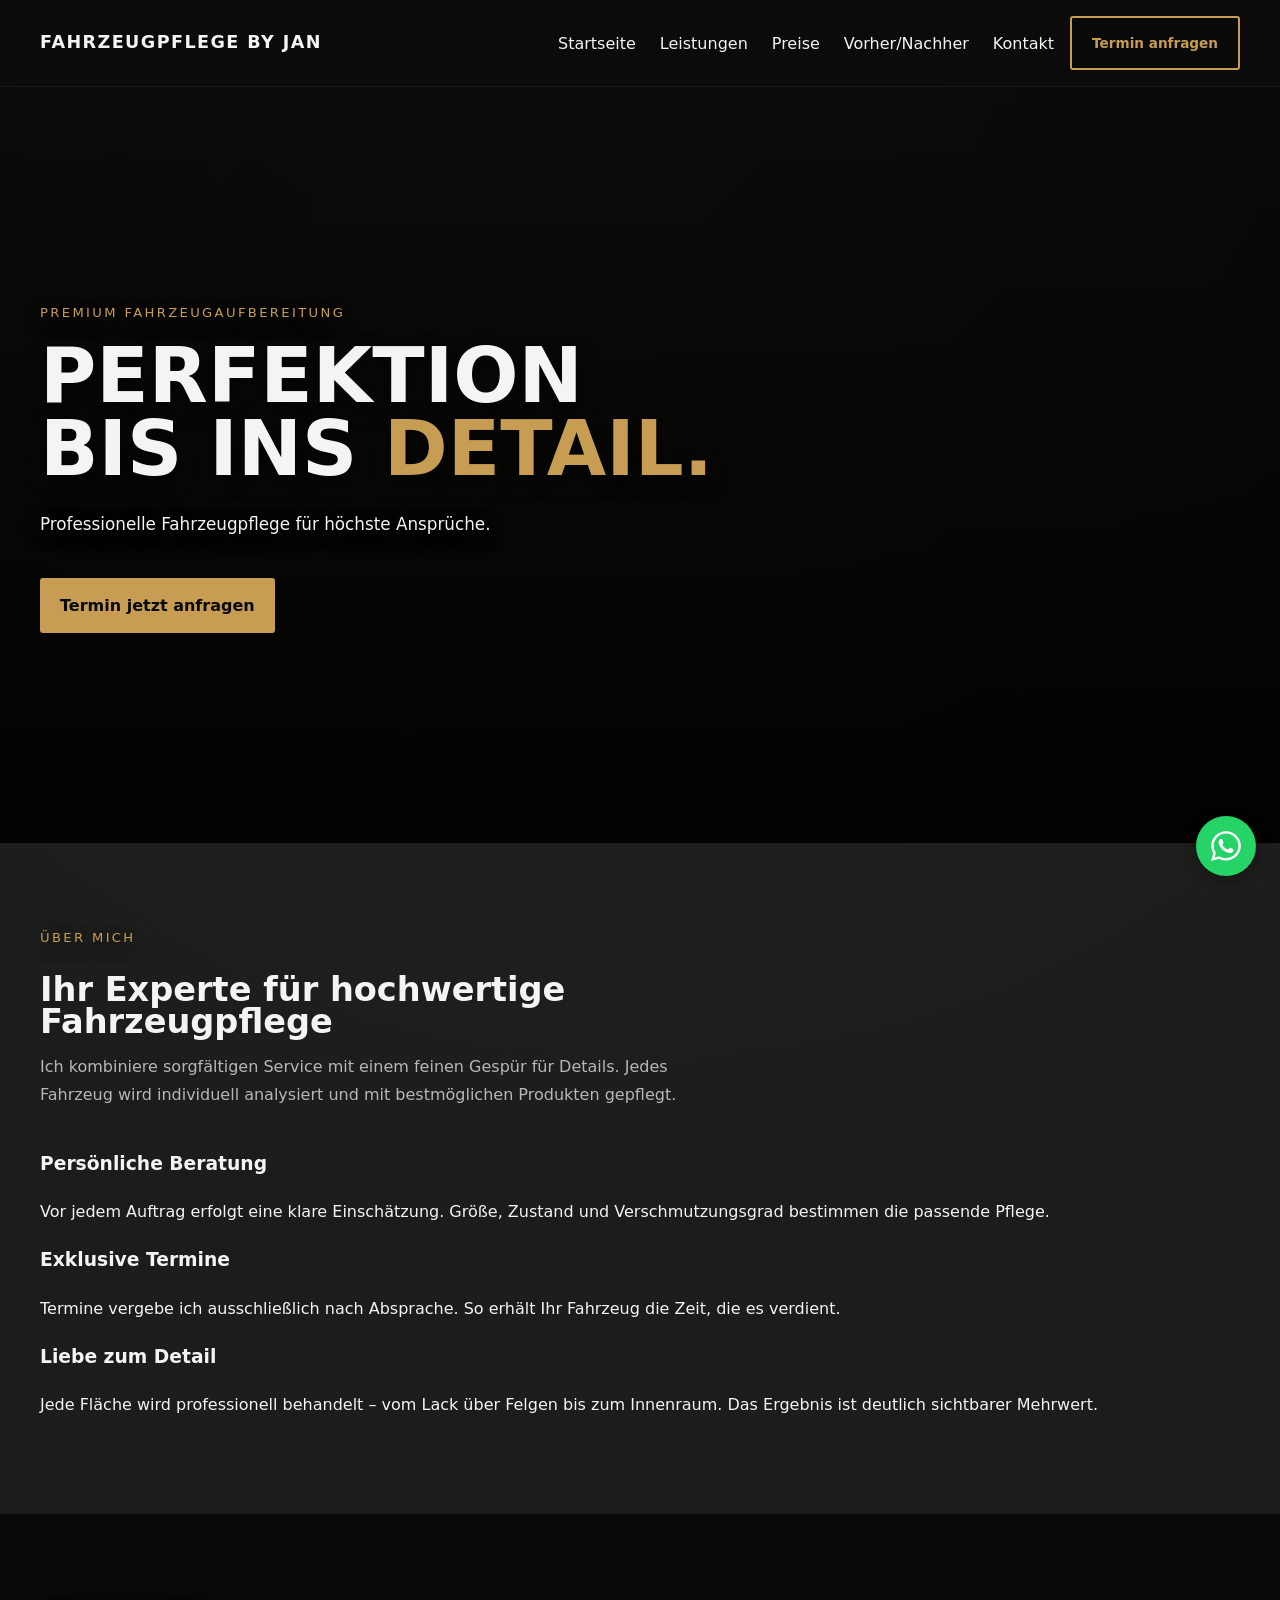
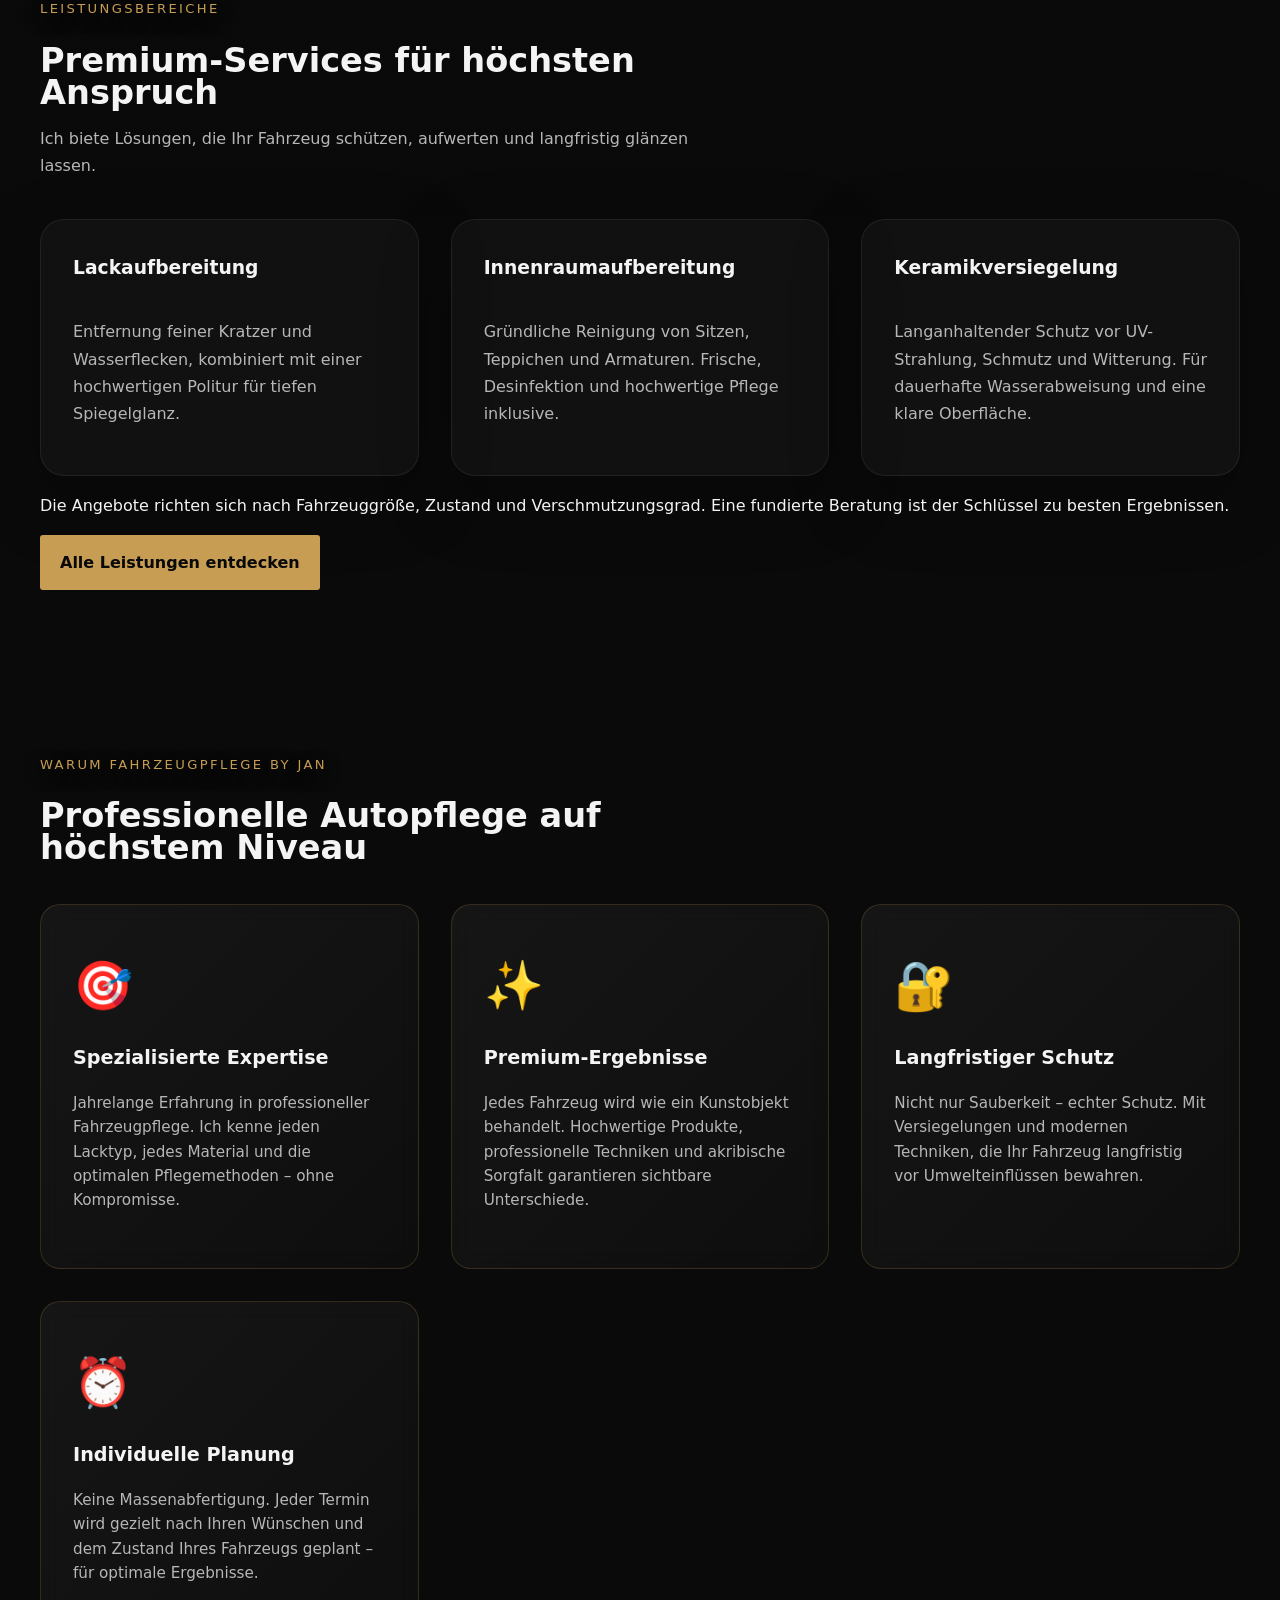
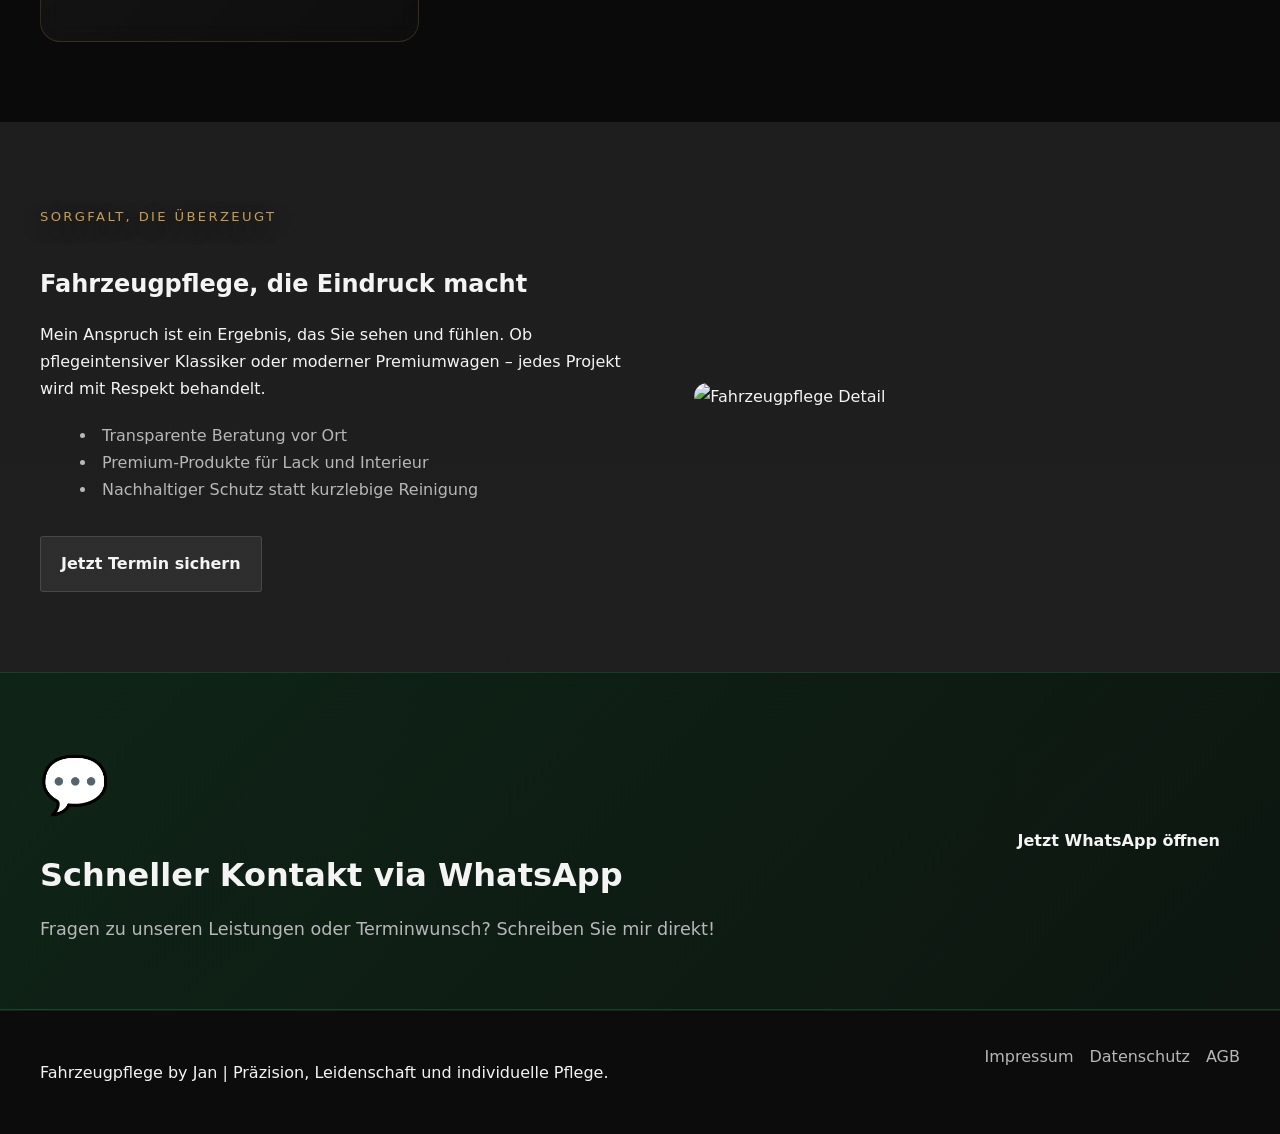
==== index.html @ fa3098f1 "Add files via upload" ====
﻿<!DOCTYPE html>
<html lang="de">
<head>
  <meta charset="UTF-8">
  <meta name="viewport" content="width=device-width, initial-scale=1.0">
  <meta name="theme-color" content="#0a0a0a">
  <title>Fahrzeugpflege by Jan | Premium Fahrzeugpflege und Detailing</title>
  <meta name="description" content="Fahrzeugpflege by Jan bietet professionelle Fahrzeugpflege, Lackaufbereitung und individuelle Beratung. Termine nur nach Absprache.">
  <link rel="stylesheet" href="style.css">
</head>
<body>
  <header class="site-header">
    <div class="container header-inner">
      <a href="index.html" class="brand">FAHRZEUGPFLEGE BY JAN</a>

      <button class="nav-toggle" aria-label="Navigation öffnen" aria-expanded="false">
        <span></span>
        <span></span>
        <span></span>
      </button>

      <div class="header-actions">
        <nav class="site-nav" id="siteNav">
          <a href="index.html" class="active">Startseite</a>
          <a href="leistungen.html">Leistungen</a>
          <a href="preise.html">Preise</a>
          <a href="galerie.html">Vorher/Nachher</a>
          <a href="kontakt.html">Kontakt</a>
        </nav>

        <a href="https://calendly.com/ichmussmal4/30min" class="btn nav-cta" target="_blank" rel="noreferrer">Termin anfragen</a>
      </div>
    </div>
  </header>

  <main>
    <section class="page-hero page-hero--dark">
      <div class="container hero-content">
        <span class="eyebrow">Premium Fahrzeugaufbereitung</span>
        <h1>PERFEKTION<br>BIS INS <span class="text-highlight">DETAIL.</span></h1>
        <p class="hero-copy">Professionelle Fahrzeugpflege für höchste Ansprüche.</p>
        <div class="hero-buttons">
          <a href="https://calendly.com/ichmussmal4/30min" class="btn btn-primary" target="_blank" rel="noreferrer">Termin jetzt anfragen</a>
        </div>
      </div>
    </section>

    <section class="section section--light">
      <div class="container">
        <div class="section-header">
          <span class="eyebrow">Über mich</span>
          <h2>Ihr Experte für hochwertige Fahrzeugpflege</h2>
          <p>Ich kombiniere sorgfältigen Service mit einem feinen Gespür für Details. Jedes Fahrzeug wird individuell analysiert und mit bestmöglichen Produkten gepflegt.</p>
        </div>

        <div class="about-grid">
          <article class="about-card animate-on-scroll">
            <h3>Persönliche Beratung</h3>
            <p>Vor jedem Auftrag erfolgt eine klare Einschätzung. Größe, Zustand und Verschmutzungsgrad bestimmen die passende Pflege.</p>
          </article>
          <article class="about-card animate-on-scroll">
            <h3>Exklusive Termine</h3>
            <p>Termine vergebe ich ausschließlich nach Absprache. So erhält Ihr Fahrzeug die Zeit, die es verdient.</p>
          </article>
          <article class="about-card animate-on-scroll">
            <h3>Liebe zum Detail</h3>
            <p>Jede Fläche wird professionell behandelt – vom Lack über Felgen bis zum Innenraum. Das Ergebnis ist deutlich sichtbarer Mehrwert.</p>
          </article>
        </div>
      </div>
    </section>

    <section class="section">
      <div class="container">
        <div class="section-header">
          <span class="eyebrow">Leistungsbereiche</span>
          <h2>Premium-Services für höchsten Anspruch</h2>
          <p>Ich biete Lösungen, die Ihr Fahrzeug schützen, aufwerten und langfristig glänzen lassen.</p>
        </div>

        <div class="grid grid-3">
          <article class="card animate-on-scroll">
            <h3>Lackaufbereitung</h3>
            <p>Entfernung feiner Kratzer und Wasserflecken, kombiniert mit einer hochwertigen Politur für tiefen Spiegelglanz.</p>
          </article>
          <article class="card animate-on-scroll">
            <h3>Innenraumaufbereitung</h3>
            <p>Gründliche Reinigung von Sitzen, Teppichen und Armaturen. Frische, Desinfektion und hochwertige Pflege inklusive.</p>
          </article>
          <article class="card animate-on-scroll">
            <h3>Keramikversiegelung</h3>
            <p>Langanhaltender Schutz vor UV-Strahlung, Schmutz und Witterung. Für dauerhafte Wasserabweisung und eine klare Oberfläche.</p>
          </article>
        </div>

        <div class="hero-cta animate-on-scroll">
          <p>Die Angebote richten sich nach Fahrzeuggröße, Zustand und Verschmutzungsgrad. Eine fundierte Beratung ist der Schlüssel zu besten Ergebnissen.</p>
          <a href="leistungen.html" class="btn btn-primary">Alle Leistungen entdecken</a>
        </div>
      </div>
    </section>

    <section class="section section--dark trust-section">
      <div class="container">
        <div class="section-header">
          <span class="eyebrow">Warum Fahrzeugpflege by Jan</span>
          <h2>Professionelle Autopflege auf höchstem Niveau</h2>
        </div>

        <div class="trust-grid">
          <article class="trust-card animate-on-scroll">
            <div class="trust-icon">🎯</div>
            <h3>Spezialisierte Expertise</h3>
            <p>Jahrelange Erfahrung in professioneller Fahrzeugpflege. Ich kenne jeden Lacktyp, jedes Material und die optimalen Pflegemethoden – ohne Kompromisse.</p>
          </article>
          <article class="trust-card animate-on-scroll">
            <div class="trust-icon">✨</div>
            <h3>Premium-Ergebnisse</h3>
            <p>Jedes Fahrzeug wird wie ein Kunstobjekt behandelt. Hochwertige Produkte, professionelle Techniken und akribische Sorgfalt garantieren sichtbare Unterschiede.</p>
          </article>
          <article class="trust-card animate-on-scroll">
            <div class="trust-icon">🔐</div>
            <h3>Langfristiger Schutz</h3>
            <p>Nicht nur Sauberkeit – echter Schutz. Mit Versiegelungen und modernen Techniken, die Ihr Fahrzeug langfristig vor Umwelteinflüssen bewahren.</p>
          </article>
          <article class="trust-card animate-on-scroll">
            <div class="trust-icon">⏰</div>
            <h3>Individuelle Planung</h3>
            <p>Keine Massenabfertigung. Jeder Termin wird gezielt nach Ihren Wünschen und dem Zustand Ihres Fahrzeugs geplant – für optimale Ergebnisse.</p>
          </article>
        </div>
      </div>
    </section>

    <section class="section section--light">
      <div class="container split-grid">
        <div class="split-text animate-on-scroll">
          <span class="eyebrow">Sorgfalt, die überzeugt</span>
          <h2>Fahrzeugpflege, die Eindruck macht</h2>
          <p>Mein Anspruch ist ein Ergebnis, das Sie sehen und fühlen. Ob pflegeintensiver Klassiker oder moderner Premiumwagen – jedes Projekt wird mit Respekt behandelt.</p>
          <ul>
            <li>Transparente Beratung vor Ort</li>
            <li>Premium-Produkte für Lack und Interieur</li>
            <li>Nachhaltiger Schutz statt kurzlebige Reinigung</li>
          </ul>
          <a href="kontakt.html" class="btn btn-secondary">Jetzt Termin sichern</a>
        </div>
        <div class="split-visual animate-on-scroll">
          <img src="images/detailing1.svg" alt="Fahrzeugpflege Detail" loading="lazy">
        </div>
      </div>
    </section>

    <section class="cta-banner cta-whatsapp">
      <div class="container cta-inner">
        <div class="cta-content">
          <div class="cta-icon">💬</div>
          <h2>Schneller Kontakt via WhatsApp</h2>
          <p>Fragen zu unseren Leistungen oder Terminwunsch? Schreiben Sie mir direkt!</p>
        </div>
        <a href="https://wa.me/4915236985965" target="_blank" rel="noreferrer" class="btn btn-btn-whatsapp">Jetzt WhatsApp öffnen</a>
      </div>
    </section>
  </main>

<a href="https://wa.me/4915236985965" target="_blank" rel="noreferrer" class="floating-whatsapp-pure" aria-label="WhatsApp Chat starten">
  <svg viewBox="0 0 448 512" xmlns="http://www.w3.org/2000/svg">
    <path d="M380.9 97.1C339 55.1 283.2 32 223.9 32c-122.4 0-222 99.6-222 222 0 39.1 10.2 77.3 29.6 111L0 480l117.7-30.9c32.4 17.7 68.9 27 106.1 27h.1c122.3 0 224.1-99.6 224.1-222 0-59.3-25.2-115-67.1-157zm-157 341.6c-33.2 0-65.7-8.9-94-25.7l-6.7-4-69.8 18.3L72 359.2l-4.4-7c-18.5-29.4-28.2-63.3-28.2-98.2 0-101.7 82.8-184.5 184.6-184.5 49.3 0 95.6 19.2 130.4 54.1 34.8 34.9 56.2 81.2 56.1 130.5 0 101.8-84.9 184.6-186.6 184.6zm101.2-138.2c-5.5-2.8-32.8-16.2-37.9-18-5.1-1.9-8.8-2.8-12.5 2.8-3.7 5.6-14.3 18-17.6 21.8-3.2 3.7-6.5 4.2-12 1.4-32.6-16.3-54-29.1-75.5-66-5.7-9.8 5.7-9.1 16.3-30.3 1.8-3.7.9-6.9-.5-9.7-1.4-2.8-12.5-30.1-17.1-41.2-4.5-10.8-9.1-9.3-12.5-9.5-3.2-.2-6.9-.2-10.6-.2-3.7 0-9.7 1.4-14.8 6.9-5.1 5.6-19.4 19-19.4 46.3 0 27.3 19.9 53.7 22.6 57.4 2.8 3.7 39.1 59.7 94.8 83.8 35.2 15.2 49 16.5 66.6 13.9 10.7-1.6 32.8-13.4 37.4-26.4 4.6-13 4.6-24.1 3.2-26.4-1.3-2.5-5-3.9-10.5-6.6z"/>
  </svg>
</a>



  <footer class="site-footer">
    <div class="container footer-inner">
      <p>Fahrzeugpflege by Jan | Präzision, Leidenschaft und individuelle Pflege.</p>
      <nav class="footer-nav">
        <a href="impressum.html">Impressum</a>
        <a href="datenschutz.html">Datenschutz</a>
        <a href="agb.html">AGB</a>
      </nav>
    </div>
  </footer>

  <script src="script.js"></script>
</body>
</html>
---- style.css ----
﻿:root {
  --bg: #090909;
  --surface: #121212;
  --surface-alt: #1f1f1f;
  --text: #f4f4f4;
  --muted: #b7b7b7;
  --accent: #c69d53;
  --accent-alt: #e0b569;
  --border: rgba(255,255,255,0.08);
  --shadow: 0 24px 70px rgba(0,0,0,0.25);
  --radius: 24px;
}

* {
  box-sizing: border-box;
}

html {
  scroll-behavior: smooth;
}

body {
  margin: 0;
  font-family: Inter, system-ui, -apple-system, BlinkMacSystemFont, "Segoe UI", sans-serif;
  background: radial-gradient(circle at top, rgba(198,157,83,.08), transparent 28%), linear-gradient(180deg, #080808 0%, #0c0c0c 100%);
  color: var(--text);
  line-height: 1.7;
  text-align: left;
}

img {
  max-width: 100%;
  display: block;
}

a {
  color: inherit;
  text-decoration: none;
}

button,
input,
textarea {
  font: inherit;
}

button {
  border: none;
  background: none;
}

.container {
  width: min(1200px, calc(100% - 2rem));
  margin: 0 auto;
  
}
/* ==========================================================================
   SITE HEADER & NAVIGATION (Optimiert & Bereinigt)
   ========================================================================== */
.site-header {
  position: sticky;
  top: 0;
  z-index: 50;
  backdrop-filter: blur(16px);
  background: rgba(12, 12, 12, 0.90);
  border-bottom: 1px solid rgba(255,255,255,0.06);
}

.header-inner {
  position: relative;
  display: flex;
  align-items: center;
  justify-content: space-between;
  gap: 1rem;
  padding: 1rem 0;
}

.brand {
  font-size: 1.1rem;
  font-weight: 800;
  letter-spacing: 0.08em;
  text-transform: uppercase;
  text-align: left;
  display: inline-block;
  white-space: nowrap;
  color: var(--text);
}

.site-nav {
  display: flex;
  align-items: center;
  gap: 1.5rem;
}

.site-nav a {
  color: var(--text);
  transition: color .22s ease;
}

.site-nav a:hover,
.site-nav a.active {
  color: var(--text);
}

.site-nav.open {
  max-height: 420px;
}

.nav-toggle {
  display: none;
  width: 2rem;
  height: 1.5rem;
  flex-direction: column;
  justify-content: space-between;
  cursor: pointer;
  z-index: 110;
}

.nav-toggle span {
  display: block;
  width: 100%;
  height: 3px;
  border-radius: 999px;
  background: var(--text);
  transition: transform 0.3s ease, opacity 0.2s ease, background-color 0.3s ease;
}

.nav-toggle.open span:nth-child(1) {
  transform: translateY(6px) rotate(45deg);
  background: var(--accent);
}

.nav-toggle.open span:nth-child(2) {
  opacity: 0;
}

.nav-toggle.open span:nth-child(3) {
  transform: translateY(-6px) rotate(-45deg);
  background: var(--accent);
}

.header-actions {
  display: flex;
  align-items: center;
  gap: 1rem;
}

.nav-cta {
  display: inline-flex;
  align-items: center;
  justify-content: center;
  padding: 0.4rem 0.75rem;
  font-size: 0.85rem;
  border-radius: 8px;
  background: #090909;
  color: var(--accent);
  border: 2px solid var(--accent);
  font-weight: 700;
  text-transform: none;
}

.nav-cta:hover {
  background: rgba(255,255,255,0.03);
}

.page-hero {
  min-height: 84vh;
  display: flex;
  align-items: center;
  justify-content: flex-start;
  position: relative;
  overflow: hidden;
}

.page-hero::before {
  content: "";
  position: absolute;
  inset: 0;
  background: linear-gradient(180deg, rgba(0,0,0,.15), rgba(0,0,0,.8));
  z-index: 1;
}

.page-hero--dark {
  background: linear-gradient(135deg, rgba(12,12,12,0.5) 0%, rgba(8,8,8,0.70) 100%),
              url('images/logo.jpeg') center/cover no-repeat;
  background-attachment: fixed;
}

.hero-content {
  position: relative;
  z-index: 2;
}

.page-hero h1,
.hero-copy,
.eyebrow {
  color: var(--text);
  text-shadow: 0 6px 18px rgba(0,0,0,0.6);
}

/* Ensure headings and paragraphs are left-aligned site-wide */
h1, h2, h3, h4, h5, h6, p {
  text-align: left;
}

.eyebrow {
  display: inline-block;
  color: var(--accent);
  text-transform: uppercase;
  letter-spacing: 0.18em;
  font-size: 0.82rem;
  margin-bottom: 1rem;
}

.page-hero h1,
.section-header h2 {
  font-size: clamp(3.5rem, 6vw, 6.5rem);
  margin: 0;
  line-height: 0.95;
}

.section-header p,
.card p,
.feature-card p,
.price-card p,
.contact-card p,
.legal-content p {
  color: var(--muted);
}

.hero-copy {
  margin-top: 1.5rem;
  font-size: 1.05rem;
  max-width: 520px;
}

.text-highlight {
  color: var(--accent);
}

.hero-buttons {
  display: flex;
  flex-wrap: wrap;
  gap: 1rem;
  margin-top: 2.5rem;
}

@media (max-width: 860px) {
  .nav-toggle {
    display: flex;
  }

  .site-nav {
    position: absolute;
    top: 100%;
    left: 0;
    right: 0;
    display: flex;
    flex-direction: column;
    align-items: flex-start;
    gap: 0;
    padding: 1rem 1.5rem 2rem;
    background: rgba(12, 12, 12, 0.98);
    border-bottom: 1px solid var(--border);
    box-shadow: 0 20px 40px rgba(0,0,0,0.5);
    opacity: 0;
    visibility: hidden;
    transform: translateY(-10px);
    transition: opacity 0.3s ease, transform 0.3s ease, visibility 0.3s ease;
  }

  .site-nav.open {
    opacity: 1;
    visibility: visible;
    transform: translateY(0);
  }

  .site-nav a {
    color: var(--text);
    width: 100%;
    padding: 1rem 0;
    border-bottom: 1px solid rgba(255, 255, 255, 0.04);
    font-size: 1.1rem;
  }

  .site-nav a::after {
    display: none;
  }

  .site-nav a:last-child {
    border-bottom: none;
  }

  .page-hero h1,
  .section-header h2 {
    font-size: clamp(2.8rem, 9vw, 4.5rem);
  }

  .hero-content {
    position: relative;
    z-index: 1;
    max-width: 700px;
    padding: 5rem 0;
  }

  .nav-cta {
    display: none;
  }
}




.btn {
  display: inline-flex;
  align-items: center;
  justify-content: center;
  padding: 0.85rem 1.25rem;
  border-radius: 3px;
  font-weight: 600;
  transition: transform .25s ease, background .25s ease, color .25s ease;
  text-align: center;
}

.btn:hover {
  transform: translateY(-2px);
}

.btn-primary {
  background: var(--accent);
  color: #090909;
}

.btn-secondary {
  background: rgba(255,255,255,0.07);
  color: var(--text);
  border: 1px solid rgba(255,255,255,0.12);
}

.btn-ghost {
  background: transparent;
  color: var(--accent);
  border: 2px solid var(--accent);
}

.btn-whatsapp {
  background-color: #25D366;
  color: #ffffff !important; /* Erzwingt weißen Text */
  font-weight: 700;
  padding: 1rem 2rem;
  font-size: 1.05rem;
  border: none;
  box-shadow: 0 4px 14px rgba(37, 211, 102, 0.3);
transition: background-color 0.25s ease, transform 0.25s ease;
}
.btn-whatsapp:hover {
  background-color: #20ba5a; /* Etwas dunkleres Grün beim Drüberfahren */
  transform: translateY(-2px);
}


/* Minimalistisches schwebendes WhatsApp Logo */
.floating-whatsapp-pure {
  position: fixed;
  right: 1.5rem;
  bottom: 1.5rem;
  z-index: 200;
  display: flex;
  align-items: center;
  justify-content: center;
  width: 60px;
  height: 60px;
  background-color: #25D366; /* WhatsApp Grün */
  border-radius: 50%;
  box-shadow: 0 4px 16px rgba(0, 0, 0, 0.3);
  transition: transform 0.25s ease, background-color 0.25s ease, box-shadow 0.25s ease;
}

/* Weißes Logo-Icon im Inneren */
.floating-whatsapp-pure svg {
  width: 34px;
  height: 34px;
  fill: #ffffff; /* Macht das SVG-Logo weiß */
}

/* Interaktion beim Drüberfahren (Hover) */
.floating-whatsapp-pure:hover {
  background-color: #20ba5a; /* Etwas dunkleres Grün */
  transform: scale(1.08) translateY(-3px); /* Leichtes Vergrößern und Anheben */
  box-shadow: 0 8px 24px rgba(37, 211, 102, 0.4); /* Intensiverer, grüner Schatten */
}

/* Responsive Anpassung für kleinere Smartphones */
@media (max-width: 480px) {
  .floating-whatsapp-pure {
    right: 1rem;
    bottom: 1rem;
    width: 52px;
    height: 52px;
  }
  .floating-whatsapp-pure svg {
    width: 28px;
    height: 28px;
  }
}



.section {
  padding: 5rem 0;
}

.section--dark {
  background: rgb(10, 10, 10);
}

.section--light {
  background: rgba(78, 78, 78, 0.285);
}

.section-header {
  max-width: 700px;
  margin-bottom: 2.5rem;
}

.section-header h2 {
  font-size: clamp(2.1rem, 2.5vw, 3rem);
  margin-top: 0.5rem;
}

.grid {
  display: grid;
  gap: 2rem;
}

.grid-2 {
  grid-template-columns: repeat(auto-fit, minmax(280px, 1fr));
}

.grid-3 {
  grid-template-columns: repeat(auto-fit, minmax(320px, 1fr));
}

.card,
.feature-card,
.price-card,
.contact-card,
.contact-form {
  background: rgba(255,255,255,0.03);
  border: 1px solid rgba(255,255,255,0.07);
  box-shadow: var(--shadow);
  border-radius: var(--radius);
  padding: 2rem;
  display: flex;
  flex-direction: column;
  height: 100%;
}

.card h3,
.feature-card h3,
.price-card h3 {
  margin-top: 0;
}

.card ul,
.price-card ul {
  margin: 1rem 0 0;
  padding-left: 1.25rem;
  color: var(--muted);
}

.card li,
.price-card li {
  margin-bottom: 0.65rem;
}

.split-section {
  padding: 5rem 0;
}

.split-grid {
  display: grid;
  gap: 3rem;
  align-items: center;
  grid-template-columns: minmax(400px, 1fr) minmax(300px, 0.9fr);
}

.split-text h2,
.legal-content h2 {
  margin-bottom: 1rem;
  color: var(--text);
}

.split-text ul {
  list-style: disc inside;
  color: var(--muted);
  margin: 1.25rem 0 2rem;
}

.split-text img,
.split-visual img {
  width: 100%;
  border-radius: var(--radius);
}

.trust-section {
  padding: 5rem 0;
}

.trust-grid {
  display: grid;
  grid-template-columns: repeat(auto-fit, minmax(280px, 1fr));
  gap: 2rem;
}

.trust-card {
  background: linear-gradient(135deg, rgba(255,255,255,0.05) 0%, rgba(255,255,255,0.02) 100%);
  border: 1px solid rgba(198,157,83,0.2);
  border-radius: 20px;
  padding: 2.5rem 2rem;
  text-align: left;
  backdrop-filter: blur(10px);
  transition: all .3s ease;
}

.trust-card:hover {
  border-color: rgba(198,157,83,0.4);
  background: linear-gradient(135deg, rgba(255,255,255,0.08) 0%, rgba(255,255,255,0.03) 100%);
  transform: translateY(-6px);
}

.trust-icon {
  font-size: 3rem;
  margin-bottom: 1rem;
  display: block;
}

.trust-card h3 {
  margin: 0 0 1rem 0;
  font-size: 1.2rem;
  color: var(--text);
}

.trust-card p {
  color: var(--muted);
  font-size: 0.95rem;
  line-height: 1.6;
}

.price-card {
  position: relative;
}

.price {
  font-size: 2.75rem;
  font-weight: 700;
  margin: 1rem 0;
}

.note,
.form-note {
  color: var(--muted);
  font-size: 0.95rem;
}

.price-note {
  margin-top: 2rem;
  padding: 2rem;
  border-left: 4px solid var(--accent);
}

.gallery-grid {
  display: grid;
  grid-template-columns: repeat(auto-fit, minmax(300px, 1fr));
  gap: 1.5rem;
}

.gallery-item {
  overflow: hidden;
  border-radius: 24px;
  border: 1px solid rgba(255,255,255,0.08);
  aspect-ratio: 1;
}

.gallery-item img {
  width: 100%;
  height: 100%;
  object-fit: cover;
}

.contact-card,
.contact-form {
  min-height: 420px;
}

.contact-details p {
  margin: 1rem 0;
}

.contact-form form {
  display: grid;
  gap: 1rem;
}

.contact-form label {
  font-size: 0.95rem;
}

.contact-form input,
.contact-form textarea {
  width: 100%;
  padding: 1rem;
  border-radius: 14px;
  border: 1px solid rgba(255,255,255,0.08);
  background: rgba(255,255,255,0.03);
  color: var(--text);
}

.cta-banner {
  padding: 4rem 0;
  background: linear-gradient(135deg, rgba(37,211,102,0.08) 0%, rgba(37,211,102,0.04) 100%);
  border-top: 1px solid rgba(37,211,102,0.2);
  border-bottom: 1px solid rgba(37,211,102,0.2);
}

.cta-whatsapp {
  background: linear-gradient(135deg, rgba(37,211,102,0.12) 0%, rgba(37,211,102,0.05) 100%);
}

.cta-inner {
  display: flex;
  align-items: center;
  justify-content: space-between;
  gap: 3rem;
}

.cta-content {
  flex: 1;
}

.cta-icon {
  font-size: 3.5rem;
  margin-bottom: 1rem;
}

.cta-content h2 {
  font-size: clamp(1.8rem, 2.5vw, 2.5rem);
  margin: 0 0 0.75rem 0;
  color: var(--text);
}

.cta-content p {
  font-size: 1.1rem;
  color: var(--muted);
  margin: 0;
}

.site-footer {
  padding: 2rem 0;
  border-top: 1px solid rgba(255,255,255,0.07);
}

.footer-inner {
  display: flex;
  flex-wrap: wrap;
  justify-content: space-between;
  gap: 1rem;
}

.footer-nav {
  display: flex;
  flex-wrap: wrap;
  gap: 1rem;
}

.footer-nav a {
  color: var(--muted);
}

.legal-content {
  display: grid;
  gap: 1.75rem;
}

.animate-on-scroll {
  opacity: 0;
  transform: translateY(30px);
  transition: opacity .8s ease, transform .8s ease;
}

.animate-on-scroll.is-visible {
  opacity: 1;
  transform: translateY(0);
}

@media (max-width: 1024px) {
  .split-grid {
    grid-template-columns: 1fr;
    gap: 2rem;
  }
}

@media (max-width: 960px) {
  .grid,
  .gallery-grid {
    gap: 1.5rem;
  }

  .page-hero {
    min-height: 70vh;
  }

  .cta-inner {
    flex-direction: column;
    text-align: left;
  }

  .cta-content {
    flex: 1;
  }
}

@media (max-width: 768px) {
  .header-inner {
    flex-wrap: wrap;
  }

  .nav-toggle {
    display: flex;
  }

  .site-nav {
    position: absolute;
    top: 100%;
    right: 1rem;
    left: 1rem;
    flex-direction: column;
    background: rgba(12,12,12,0.97);
    border: 1px solid rgba(255,255,255,0.08);
    border-radius: 20px;
    padding: 1.5rem;
    margin-top: 0.5rem;
    opacity: 0;
    visibility: hidden;
    transform: translateY(-10px);
    transition: opacity .25s ease, transform .25s ease, visibility .25s ease;
  }

  .site-nav.open {
    opacity: 1;
    visibility: visible;
    transform: translateY(0);
  }

  .site-nav a {
    padding: 0.75rem 0;
    border-bottom: 1px solid rgba(255,255,255,0.06);
    text-align: left;
  }
}

@media (max-width: 560px) {
  .hero-buttons {
    flex-direction: column;
  }

  .btn {
    width: 100%;
  }
}
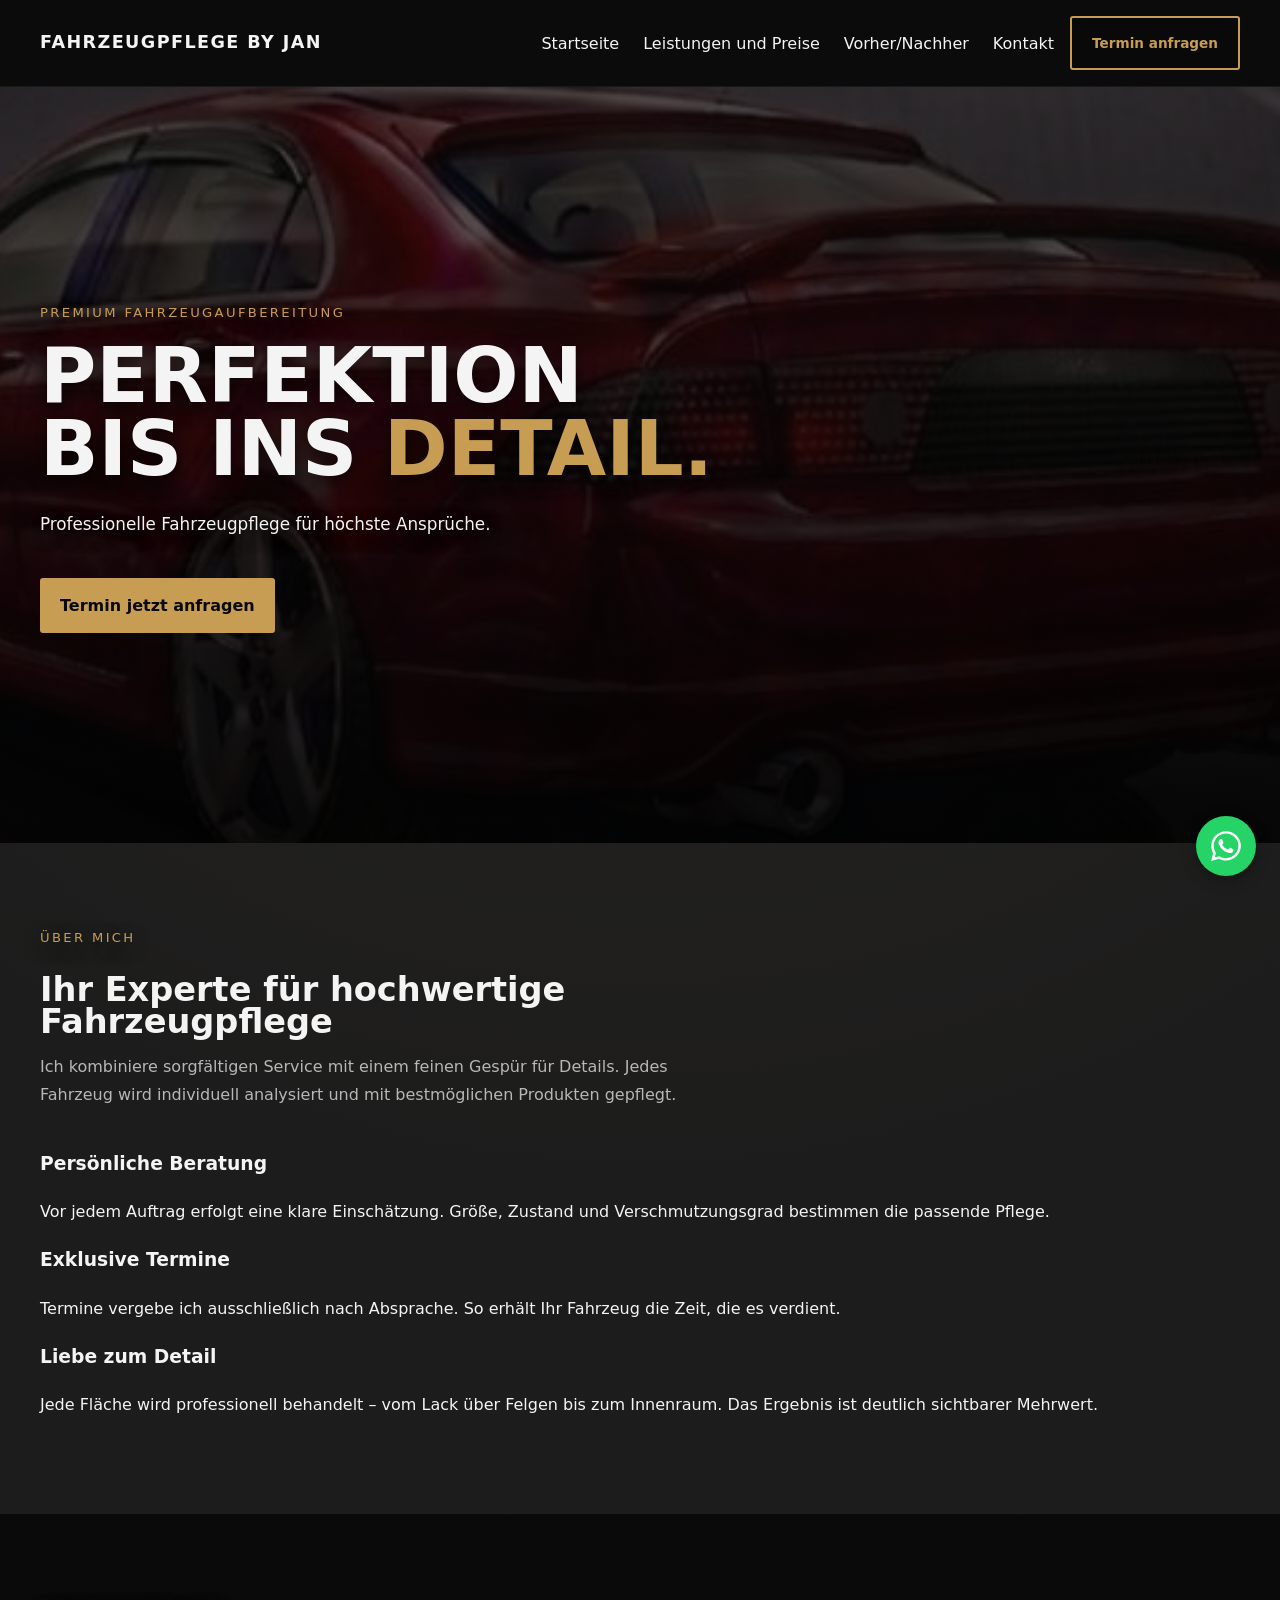
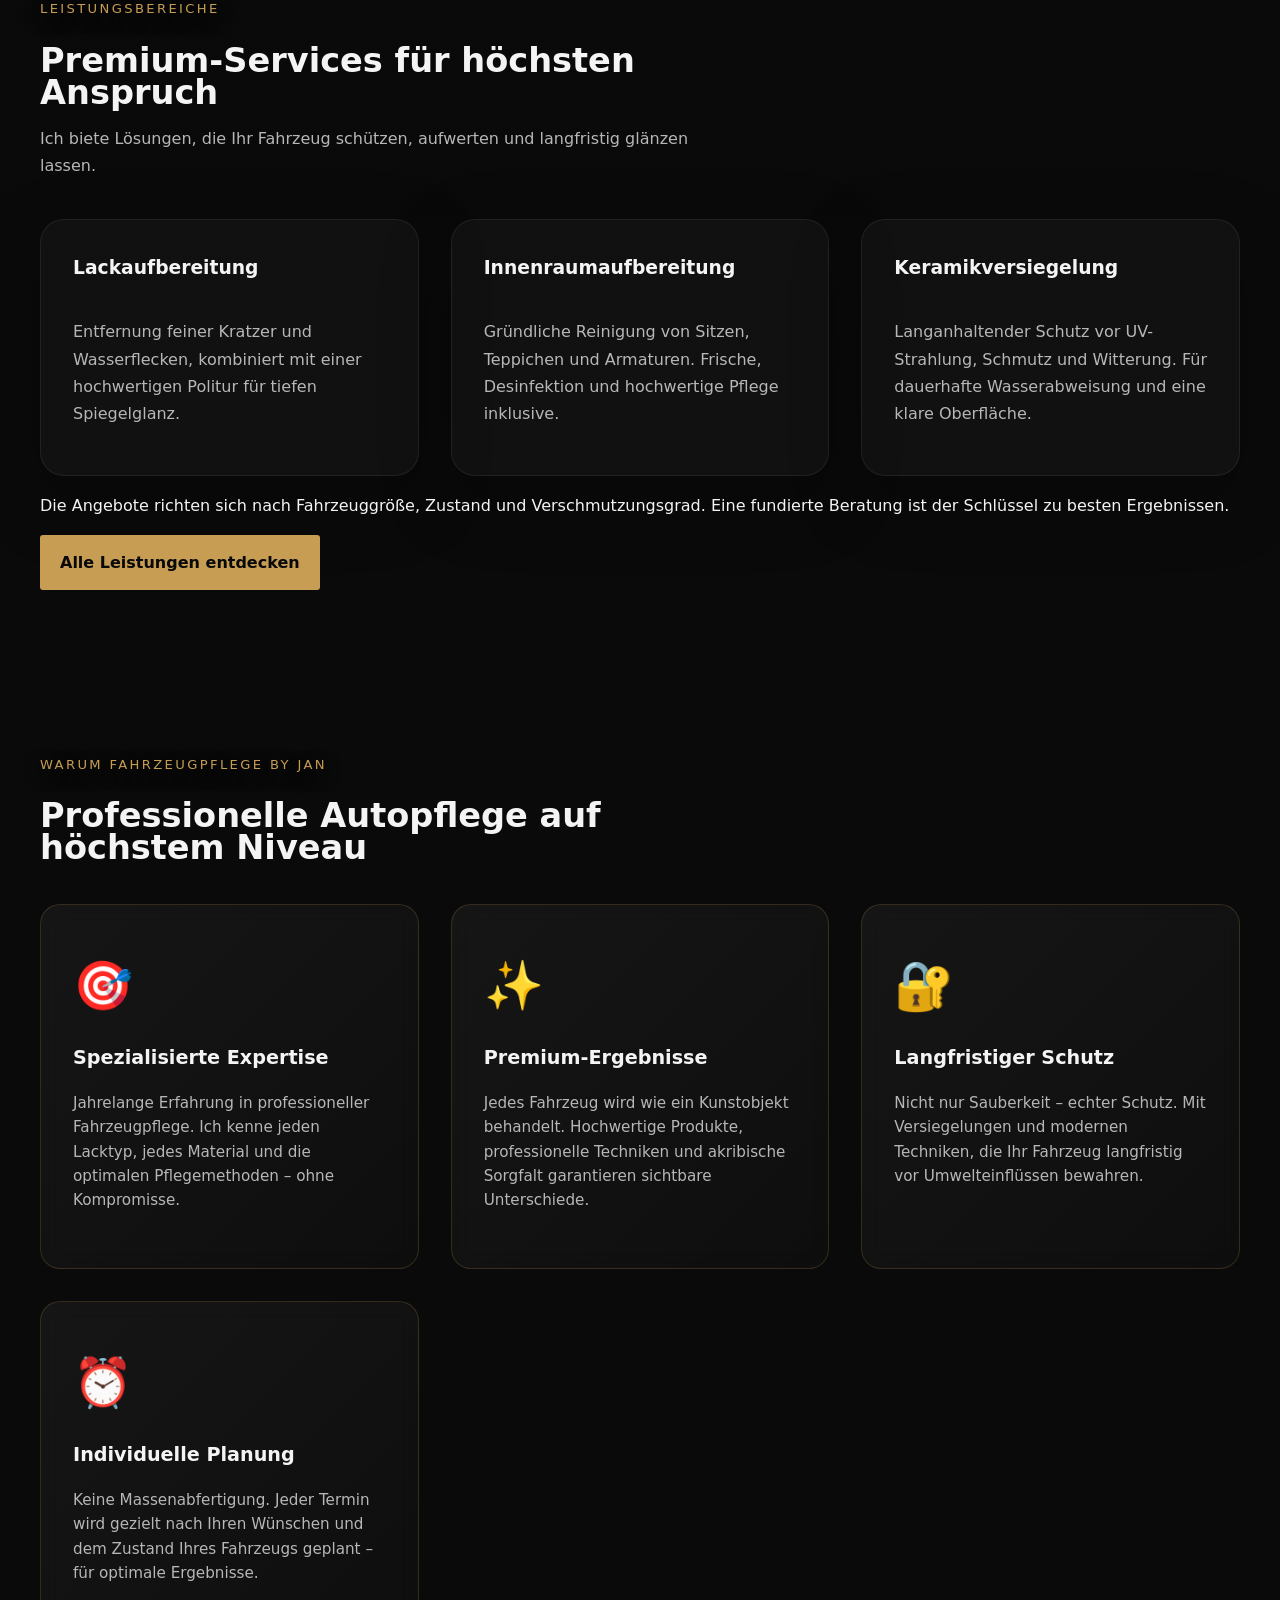
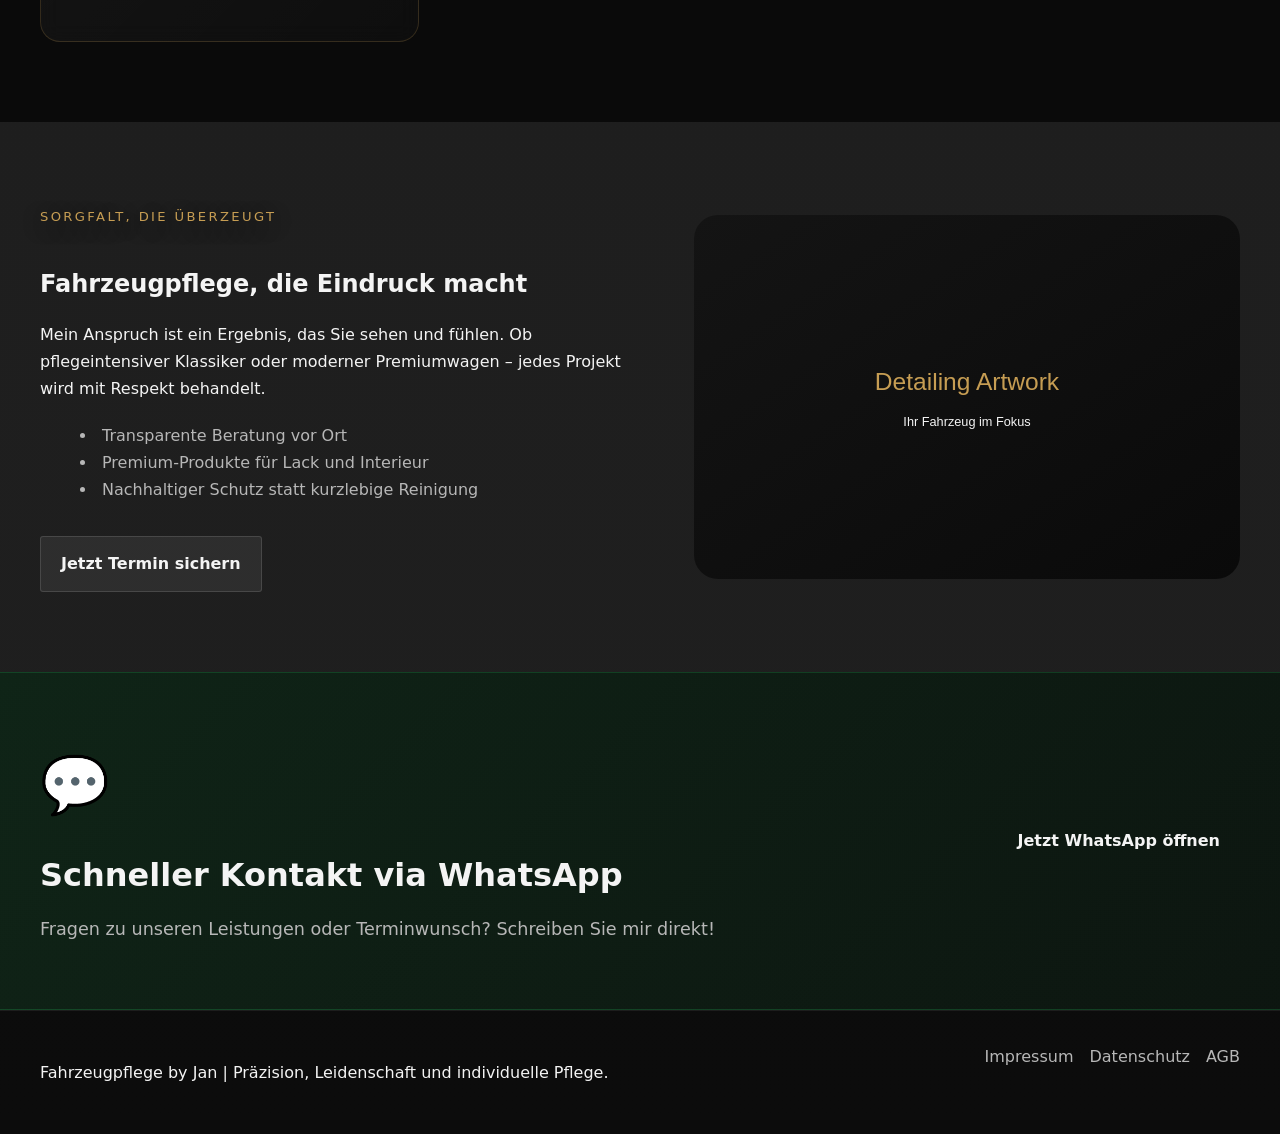
==== commit 67dfd68a: "Combine 'Leistungen' and 'Preise' links into one" ====
--- a/index.html
+++ b/index.html
@@ -22,8 +22,8 @@
       <div class="header-actions">
         <nav class="site-nav" id="siteNav">
           <a href="index.html" class="active">Startseite</a>
-          <a href="leistungen.html">Leistungen</a>
-          <a href="preise.html">Preise</a>
+          <a href="leistungen.html">Leistungen und Preise</a>
+       
           <a href="galerie.html">Vorher/Nachher</a>
           <a href="kontakt.html">Kontakt</a>
         </nav>
